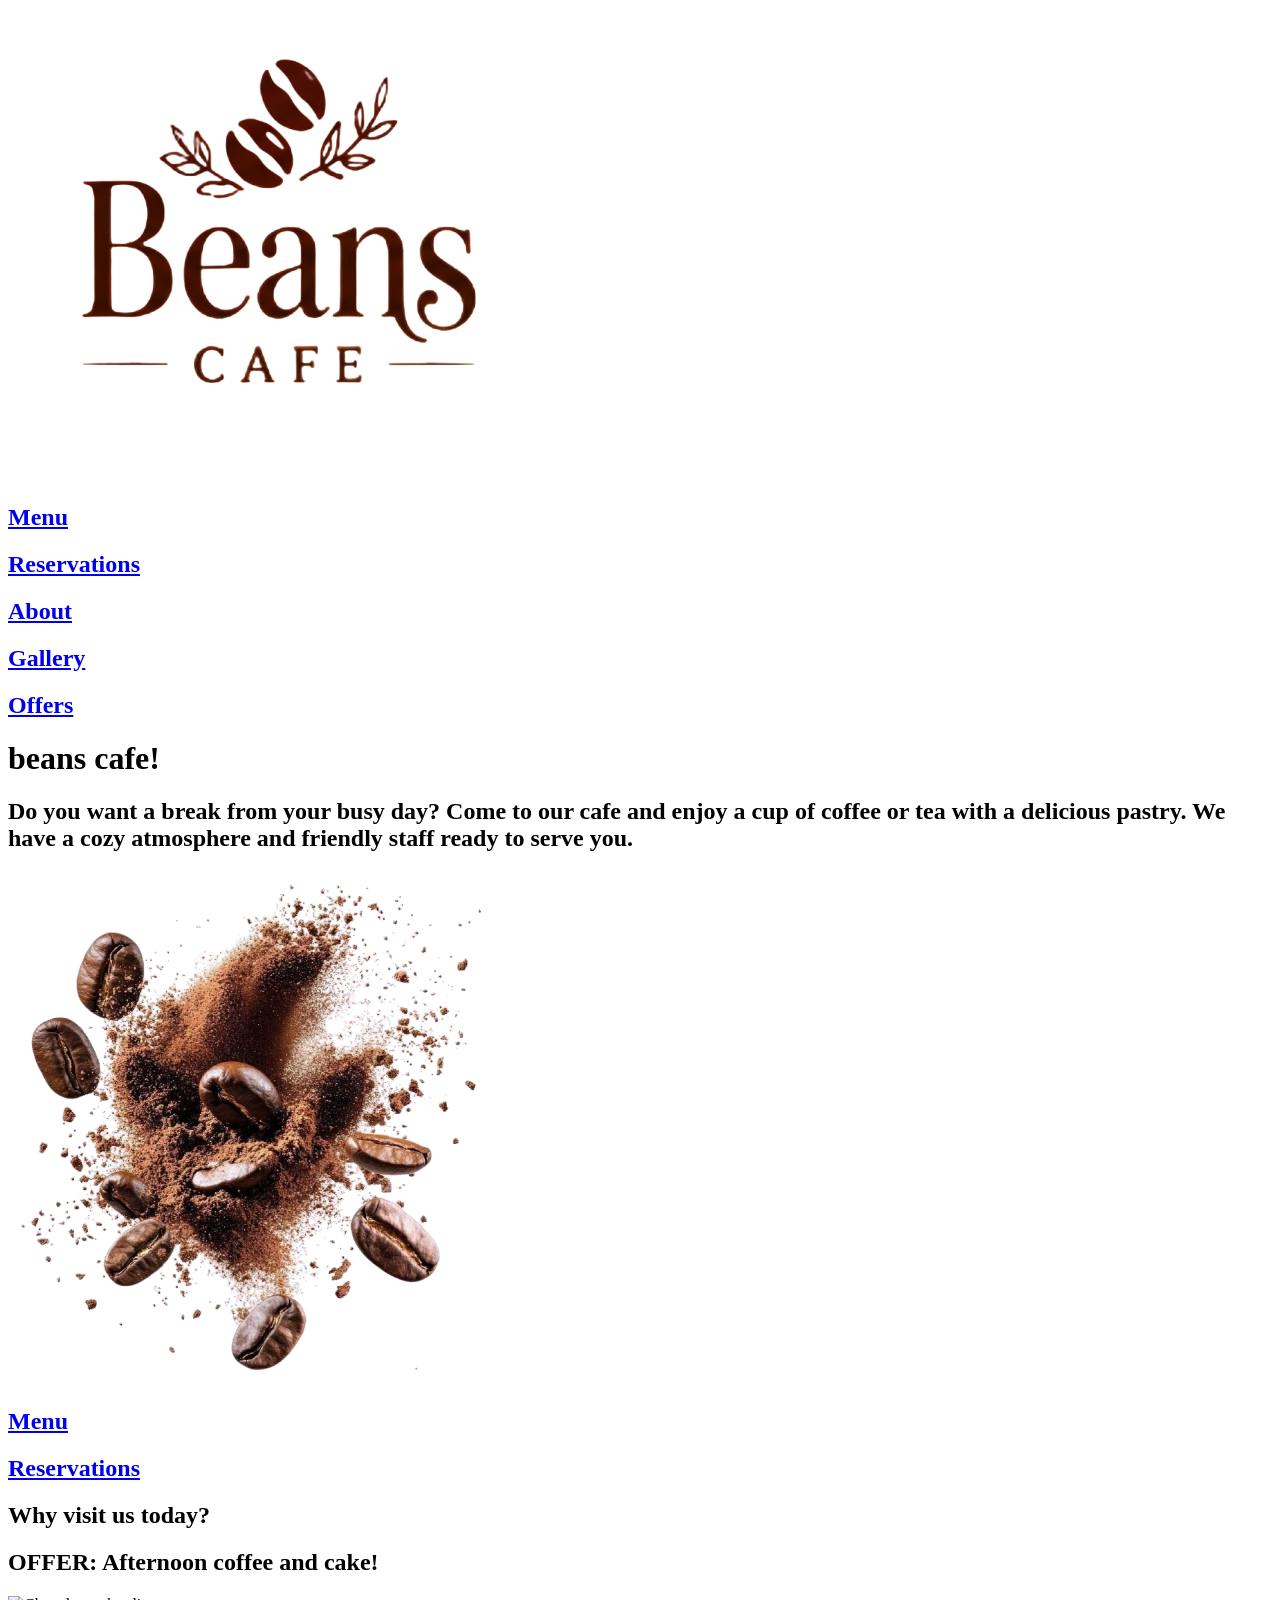
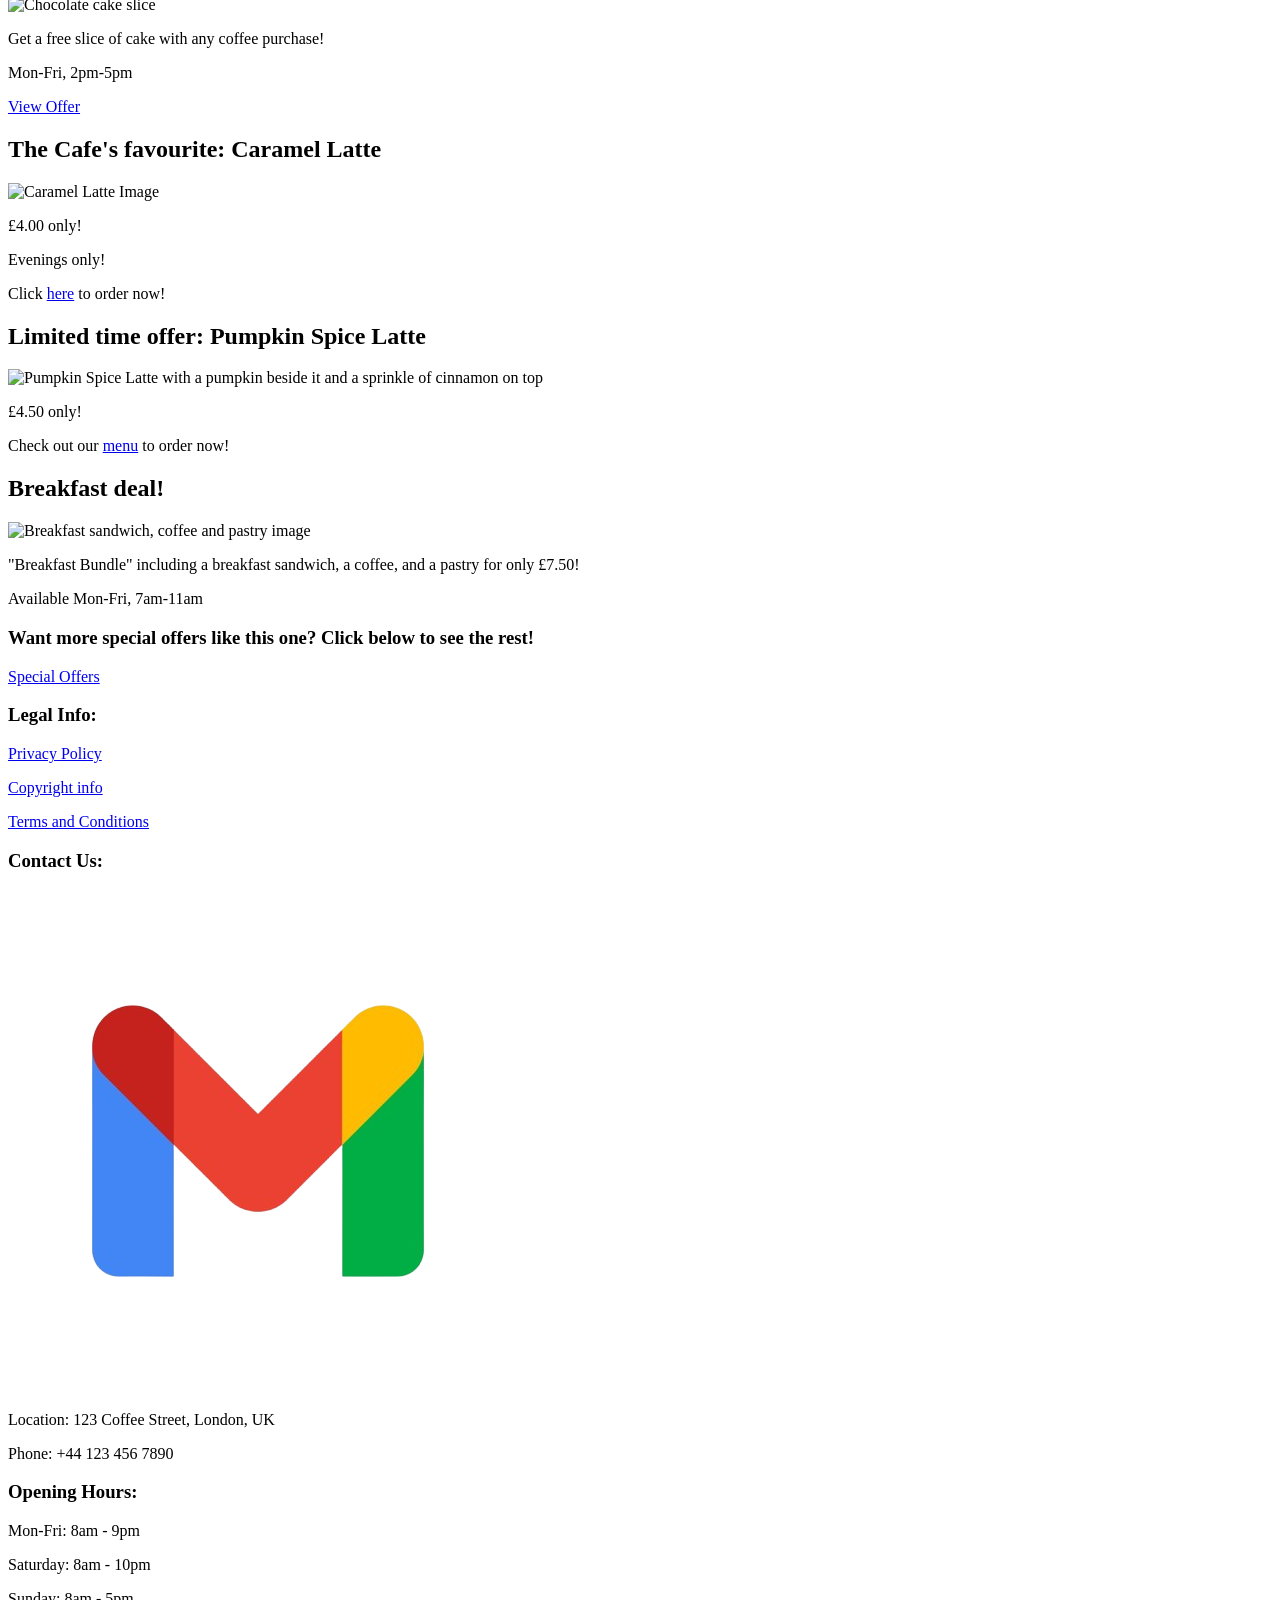
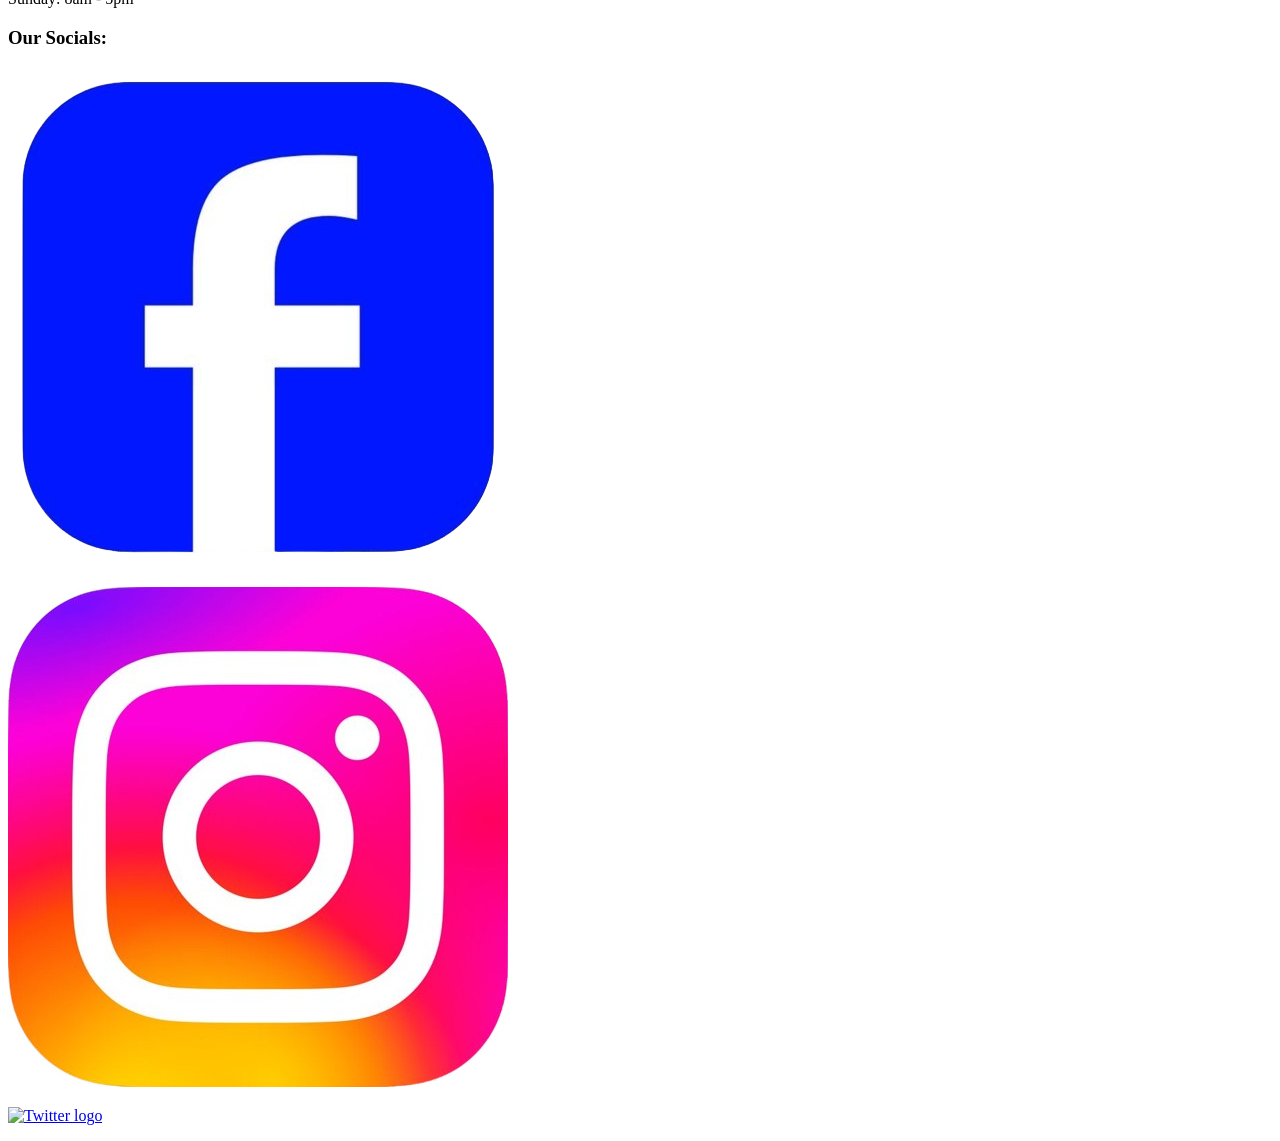
==== index.html @ 7b91a2ba "Competed Homepage and footer styling" ====
<!DOCTYPE html>
<html lang="en">
<head>
    <meta charset="UTF-8">
    <meta name="viewport" content="width=device-width, initial-scale=1.0">
    <title>Beans Cafe</title>
    <link rel="stylesheet" href="css/style.css">
    <link rel="preconnect" href="https://fonts.googleapis.com">
<link rel="preconnect" href="https://fonts.gstatic.com" crossorigin>
<link href="https://fonts.googleapis.com/css2?family=Cinzel+Decorative:wght@400;700;900&family=Lato:wght@400;700&display=swap" rel="stylesheet">
</head>
<body>
    <header class="hero-section">
        <div class="hero-content">
            <img class="logo" src="images/Cafe_Logo.png" alt="Cafe logo">
            <nav>
                <h2><a href="menu.html">Menu</a></h2>
                <h2><a href="reservations.html">Reservations</a></h2>
                <h2><a href="About.html">About</a></h2>
                <h2><a href="gallery.html">Gallery</a></h2>
                <h2><a href="Offer.html">Offers</a></h2>
            </nav>
        </div>
    </header>
    <main>
        <div class="main-hero">
            <div class="hero-heading">
                <h1>beans cafe!</h1>
                <div class="hero-text">
                    <h2>Do you want a break from your busy day? Come to our cafe and enjoy a cup of coffee or tea with a delicious pastry. We have a cozy atmosphere and friendly staff ready to serve you.</h2>
                </div>
            </div>
            <img class=hero-image src="images/Hero Image.png" alt="Coffee Beans">
        </div>
    <div class="hero-buttons">
        <div class="menu-button">
            <h2><a href="menu.html">Menu</a></h2>
        </div>
        <div class="reservation-button">
            <h2><a href="reservations.html">Reservations</a></h2>
        </div>
    </div>
    <section>
        <div class="menu-card-title">
            <h1>Why visit us today?</h1>
        </div>
        <div class="menu-row">
            <div class="menu-item">
                <h2>OFFER: Afternoon coffee and cake!</h2>
                    <img src="https://i.pinimg.com/1200x/5e/10/38/5e10383b6d28536bd27db895e693efdc.jpg" alt="Chocolate cake slice">
                    <p>Get a free slice of cake with any coffee purchase!</p>
                    <p>Mon-Fri, 2pm-5pm</p>
                    <a href="Offer.html">View Offer</a>
            </div>
        </li>
            <div class="menu-item">
                <h2>The Cafe's favourite: Caramel Latte</h2>
                    <img src="https://i.pinimg.com/736x/86/3a/9c/863a9c5102c9e72c2f55538e89db152f.jpg" alt="Caramel Latte Image">
                    <p>£4.00 only!</p>
                    <p>Evenings only!</p>
                    <p>Click <a href="menu.html">here</a> to order now!</p>
            </div>
            <div class="menu-item">
                <h2>Limited time offer: Pumpkin Spice Latte</h2>
                <img src="https://i.pinimg.com/736x/fd/25/cb/fd25cb545a5fb774ff387b37a49d7638.jpg" alt="Pumpkin Spice Latte with a pumpkin beside it and a sprinkle of cinnamon on top">
                <p>£4.50 only!</p>
                <p>Check out our <a href="menu.html">menu</a> to order now!</p>
            </div>
            </div>
        <div class="bottom-section">
            <div class="big-menu-item">
                <h2>Breakfast deal!</h2>
                <img src="https://www.arise-app.com/images/dishes/en/breakfast-with-sandwich-pastry-and-coffee-with-milk-1hchgo.webp" alt="Breakfast sandwich, coffee and pastry image">
                <p>"Breakfast Bundle" including a breakfast sandwich, a coffee, and a pastry for only £7.50!</p>
                <p>Available Mon-Fri, 7am-11am</p>
            </div>
            <div class="offer-button-whole">
                <h3>Want more special offers like this one? Click below to see the rest!</h3>
                    <a class="offers-button" href="Offer.html">Special Offers</a>
            </div>
       </div>
    </section>
    </main>
    <footer>
        <div class="legal-info">
            <h3>Legal Info:</h3>
            <p><a href="privacy.html">Privacy Policy</a></p>
            <p><a href="Copyright.html">Copyright info</a></p>
            <p><a href="TOU.html">Terms and Conditions</a></p>
        </div>
        <div class="contact-info">
            <h3>Contact Us:</h3>
            <p><a href="mailto:Aidahrahman96@gmail.com" target="_blank">
                <img src="images/Gmail-logo.png" alt="Email icon"> 
            </a></p>
            <p>Location: 123 Coffee Street, London, UK</p>
            <p>Phone: +44 123 456 7890</p>
        </div>
        <div class="hours-info">
            <h3>Opening Hours:</h3>
            <p>Mon-Fri: 8am - 9pm</p>
            <p>Saturday: 8am - 10pm</p>
            <p>Sunday: 8am - 5pm</p>
        </div>
        <div class="socials">
            <h3>Our Socials:</h3>
            <p><a href="https://www.facebook.com/" target="_blank">
                <img src="images/Facebook-logo.png" alt="Facebook logo"></a></p>
            <p><a href="https://www.instagram.com/" target="_blank">
                <img src="images/Instagram-logo.png" alt="Instagram logo"></a></p>
            <p><a href="https://twitter.com/" target="_blank">
                <img src="https://i.pinimg.com/1200x/f5/40/cd/f540cd15687e51228310e919f889754c.jpg" alt="Twitter logo"></a></p>
        </div>
    </footer>
</body>
</html>
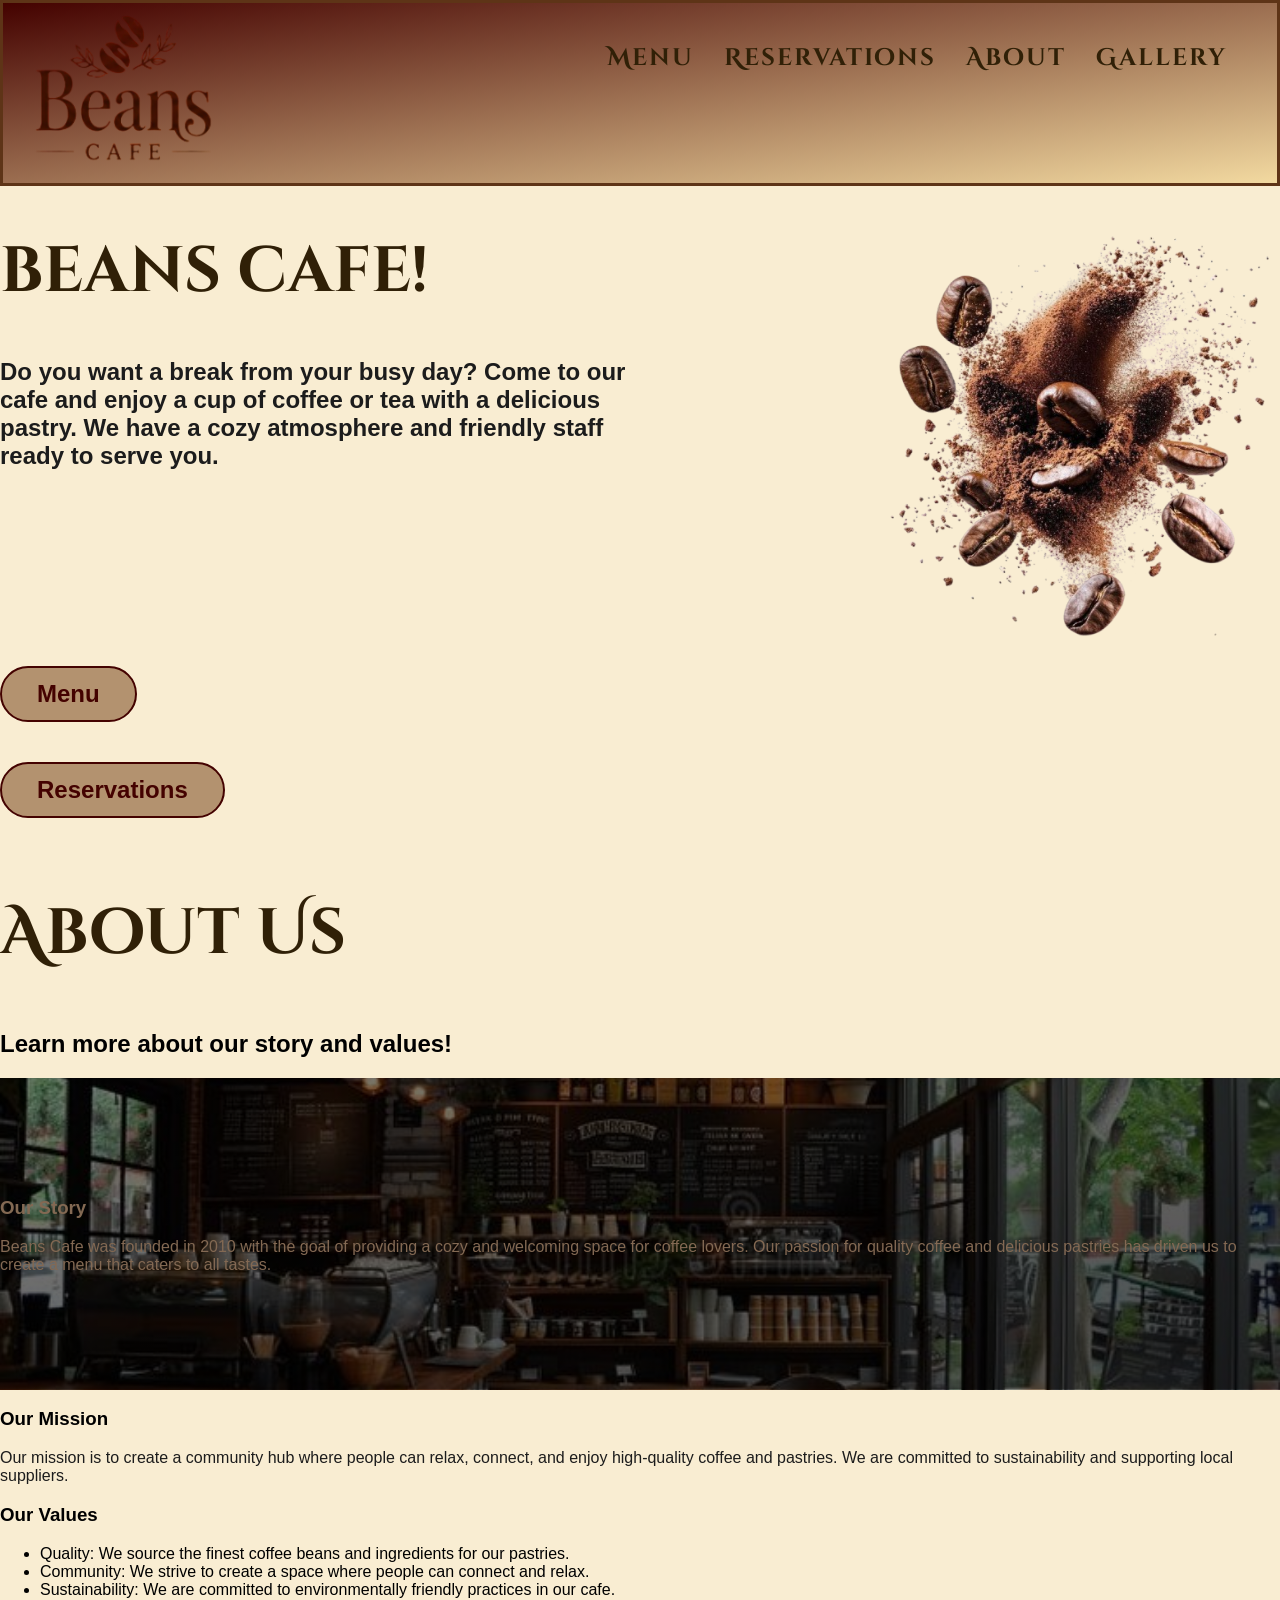
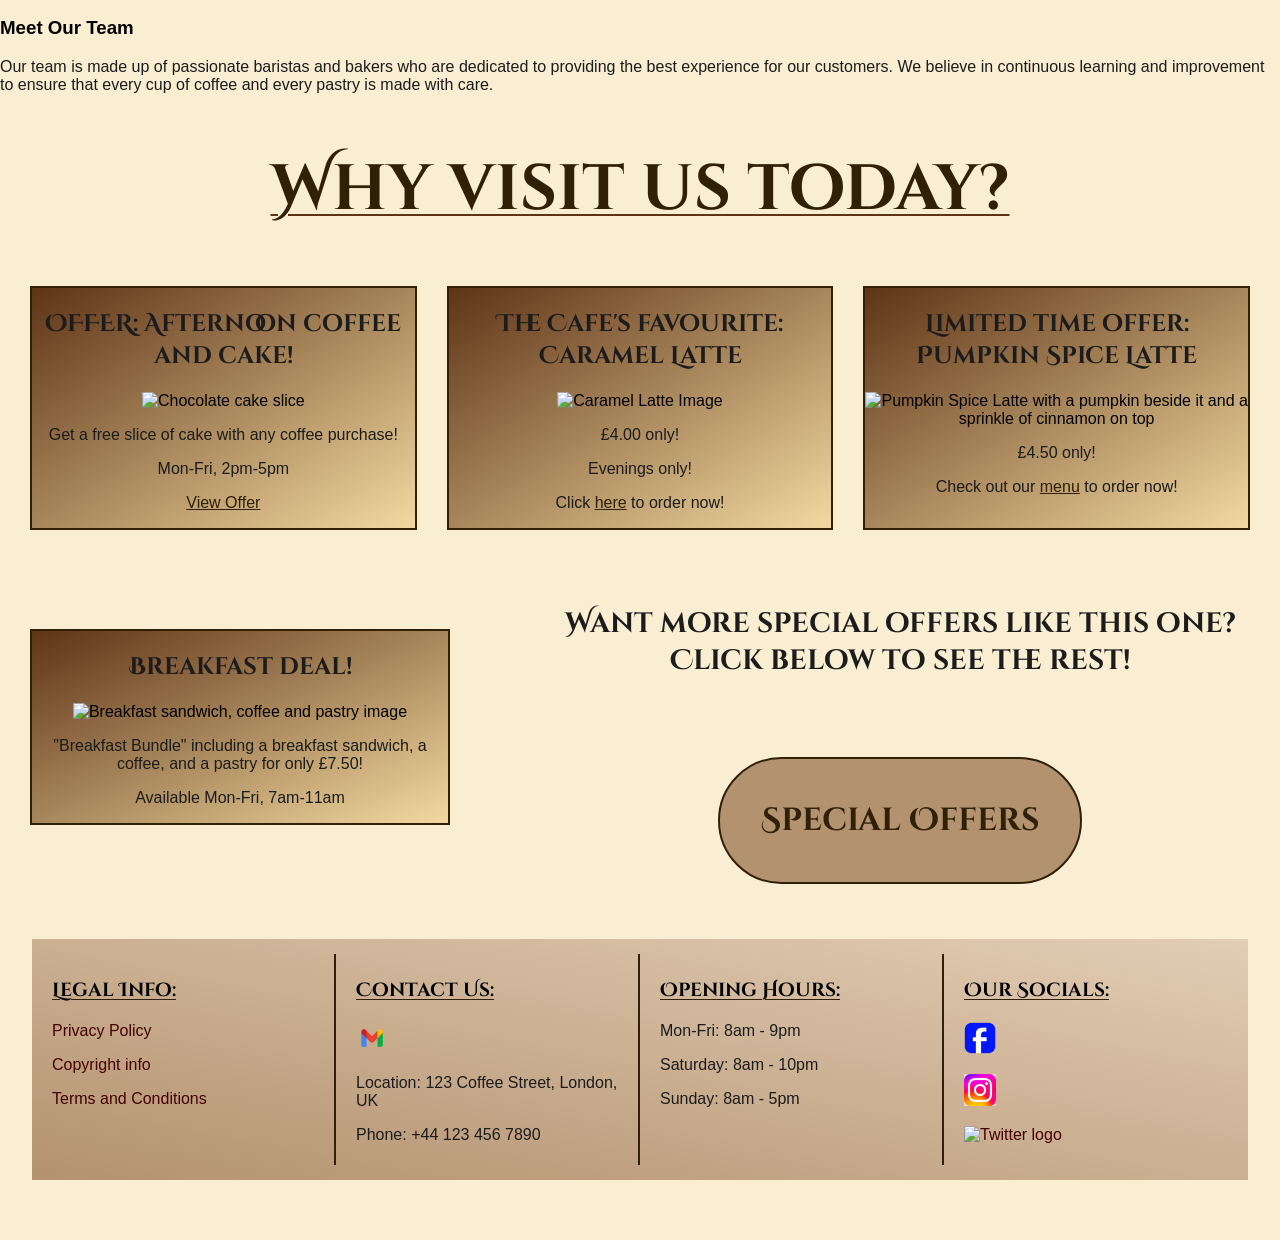
==== commit 7b6acd4b: "Menu complete (may change later), deleted offers section, added to menu, adding about section to hom" ====
--- a/index.html
+++ b/index.html
@@ -3,11 +3,14 @@
 <head>
     <meta charset="UTF-8">
     <meta name="viewport" content="width=device-width, initial-scale=1.0">
-    <title>Beans Cafe</title>
+    <title>Beans Cafe Home page</title>
     <link rel="stylesheet" href="css/style.css">
     <link rel="preconnect" href="https://fonts.googleapis.com">
 <link rel="preconnect" href="https://fonts.gstatic.com" crossorigin>
 <link href="https://fonts.googleapis.com/css2?family=Cinzel+Decorative:wght@400;700;900&family=Lato:wght@400;700&display=swap" rel="stylesheet">
+<link rel="preconnect" href="https://fonts.googleapis.com">
+<link rel="preconnect" href="https://gstatic.com" crossorigin>
+<link href="https://googleapis.com" rel="stylesheet">
 </head>
 <body>
     <header class="hero-section">
@@ -18,7 +21,6 @@
                 <h2><a href="reservations.html">Reservations</a></h2>
                 <h2><a href="About.html">About</a></h2>
                 <h2><a href="gallery.html">Gallery</a></h2>
-                <h2><a href="Offer.html">Offers</a></h2>
             </nav>
         </div>
     </header>
@@ -40,6 +42,32 @@
             <h2><a href="reservations.html">Reservations</a></h2>
         </div>
     </div>
+    <section class="About-us">
+        <h1>About Us</h1>
+        <h2>Learn more about our story and values!</h2>
+        <div class="Scrolling">
+            <div class="Story-section">
+                <h3>Our Story</h3>
+                <p>Beans Cafe was founded in 2010 with the goal of providing a cozy and welcoming space for coffee lovers. Our passion for quality coffee and delicious pastries has driven us to create a menu that caters to all tastes.</p>
+            </div>
+            <div class="Mission-section">
+                <h3>Our Mission</h3>
+                <p>Our mission is to create a community hub where people can relax, connect, and enjoy high-quality coffee and pastries. We are committed to sustainability and supporting local suppliers.</p>
+            </div>
+            <div class="Values-section">
+                <h3>Our Values</h3>
+                <ul>
+                    <li>Quality: We source the finest coffee beans and ingredients for our pastries.</li>
+                    <li>Community: We strive to create a space where people can connect and relax.</li>
+                    <li>Sustainability: We are committed to environmentally friendly practices in our cafe.</li>
+                </ul>
+            </div>
+            <div class="Team-section">
+                <h3>Meet Our Team</h3>
+                <p>Our team is made up of passionate baristas and bakers who are dedicated to providing the best experience for our customers. We believe in continuous learning and improvement to ensure that every cup of coffee and every pastry is made with care.</p>
+            </div>
+        </div>
+    </section>
     <section>
         <div class="menu-card-title">
             <h1>Why visit us today?</h1>
@@ -76,7 +104,7 @@
             </div>
             <div class="offer-button-whole">
                 <h3>Want more special offers like this one? Click below to see the rest!</h3>
-                    <a class="offers-button" href="Offer.html">Special Offers</a>
+                    <a class="offers-button" href="menu.html#special-offers">Special Offers</a>
             </div>
        </div>
     </section>
--- a/css/style.css
+++ b/css/style.css
@@ -0,0 +1,324 @@
+:root {
+    --Brown: #5e3417;
+    --Cream: #f9edd2;
+    --Charcoal: #1C1C1C;
+    --AccentGold: #f2d9a0;
+    --AccentRed: #440200;
+    --Offwhite: #F2F3F4;
+    --Orange: #D35400;
+    --DarkBrown: #302007;
+    --DarkCream: #e2cdb5;
+    --Tan: #B3926F;
+    --LightBrown: #836953;
+}
+body {
+    background-color: var(--Cream);
+    font-family: 'Lato', Courier, monospace;
+    margin: 0;
+}
+.logo {
+    width: 235px;  
+    margin-top: -10px;
+}
+.hero-content {
+    display: flex;
+    justify-content: space-between;
+    align-items: center;
+}
+nav {
+    display: flex;
+    gap: 30px;
+    margin-top: -90px;
+    margin-right: 50px;
+}
+nav a {
+    text-decoration: none;
+    color: var(--DarkBrown);
+    transition:color 0.25s;
+}
+nav a:hover{
+    color: var(--AccentGold)
+}
+.hero-section {
+    background: linear-gradient(to bottom right, var(--AccentRed), var(--AccentGold));
+    height: 180px;
+    border: 3px solid var(--Brown);
+}
+@font-face {
+    font-family: "Cinzel";
+    src: url("../fonts/Cinzel_Decorative/CinzelDecorative-Bold.ttf");
+}
+@font-face {
+    font-family: "Lato";
+    src: url("../fonts/Lato/Lato-ThinItalic.ttf") format('truetype')
+}
+h1{
+    font-family: "Cinzel", sans-serif;
+    font-size: 4rem;
+    color: var(--DarkBrown);
+
+}
+.hero-text {
+    margin-top: 40px;
+    max-width: 750px;
+    color: var(--Charcoal);
+}
+.main-hero {
+    display: flex;
+}
+.hero-image {
+    margin-left: 250px;
+    margin-top: 40px;
+    width: 400px;
+}
+.hero-buttons a {
+    text-decoration: none;
+    color: var(--AccentRed);
+    padding: 12px 35px;
+    border-radius: 100px;
+    background-color: var(--Tan);
+    transition: 0.25s, transform 0.25s;
+    border: 2px solid var(--AccentRed);
+    display: inline-block;
+}
+.hero-buttons {
+    display: flex;
+    flex-direction: column;
+    align-self: center;
+}
+.hero-buttons a:hover {
+    color: var(--AccentGold);
+    transform: scale(1.09);
+}
+.Story-section {
+    background-image:
+        linear-gradient(to bottom right, rgba(0, 0, 0, 0.5), rgba(0, 0, 0, 0.7)),
+        url(/images/Story-section-bg.jfif);
+    background-size: cover;
+    background-position: center;
+    padding: 100px 0;
+}
+.Story-section h3,
+.Story-section p {
+    color: var(--LightBrown);
+}
+
+
+
+
+
+
+
+
+
+
+
+
+
+
+
+
+
+
+
+
+
+
+
+
+
+
+
+.menu-row {
+    display: flex;
+    justify-content: space-between;
+    gap: 30px;
+    padding: 0 30px;
+}
+.menu-item img {
+    width: 300px;
+    height: 250px;
+    object-fit: cover;
+}
+.menu-item {
+    background: linear-gradient(to bottom right, var(--Brown), var(--AccentGold));
+    border: 2px solid var(--DarkBrown);
+    text-align: center;
+    flex: 1;
+}
+.menu-card-title {
+    text-align: center;
+    text-decoration: underline;
+    text-decoration-thickness: 2px;
+    text-decoration-color: var(--Brown);
+    text-underline-offset: 5px;
+}
+.menu-item a {
+    color: var(--DarkBrown);
+    transition: color 0.25s, transform 0.25s;
+    display: inline-block;
+}
+.menu-item a:hover {
+    color: var(--AccentRed);
+    transform: scale(1.04);
+}
+.big-menu-item {
+    background: linear-gradient(to bottom right, var(--Brown), var(--AccentGold));
+    border: 2px solid var(--DarkBrown);
+    width: 600px;
+    text-align: center;
+}
+.big-menu-item img {
+    width: 300px;
+    height: 250px;
+}
+.bottom-section {
+    display: flex;
+    align-items: center;
+    padding: 40px 30px;
+}
+p {
+    font-family: Lato, Arial;
+    color: var(--Charcoal);
+}
+.menu-item h2 {
+    font-family: "Cinzel", sans-serif;
+    color: var(--Charcoal);
+}
+.big-menu-item h2 {
+    font-family: "Cinzel", sans-serif;
+    color: var(--Charcoal);
+}
+.bottom-section h3 {
+    font-family: "Cinzel", sans-serif;
+    color: var(--Charcoal);
+    width: 700px;
+    text-align: center;
+    margin-top: 35px;
+    margin-left: 100px;
+    font-size: 1.75rem;
+}
+.offer-button-whole {
+    display: flex;
+    flex-direction: column;
+    align-items: center;
+}
+.offers-button {
+    padding: 40px 30px;
+    text-decoration: none;
+    background-color: var(--Tan);
+    color: var(--DarkBrown);
+    border-radius: 75px;
+    display: inline-block;
+    min-width: 300px;
+    text-align: center;
+    margin-left: 100px;
+    font-size: 2rem;
+    font-weight: bold;
+    font-family: Cinzel;
+    border: 2px solid var(--DarkBrown);
+    margin-top: 50px;
+    transition: 0.3s, transform 0.3s;
+}
+.offers-button:hover {
+    color: var(--AccentGold);
+    transform: scale(1.1);
+}
+footer {
+    background: linear-gradient(to bottom left, var(--DarkCream), var(--Tan));
+    display: flex;
+    width: 95%;
+    height: 90%;
+    margin: 0 auto;
+    margin-top: 15px;
+    margin-bottom: 60px;
+    font-family: "Lato", sans-serif;
+}
+footer h3 {
+    text-decoration: underline;
+    text-decoration-thickness: 1px;
+    text-decoration-color: var(--DarkBrown);
+    text-underline-offset: 3px;
+    font-family: Cinzel, sans-serif;
+}
+footer img {
+    width: 32px;
+}
+.legal-info,
+.contact-info,
+.hours-info,
+.socials {
+    flex: 1;
+    padding: 20px;
+}
+.legal-info,
+.contact-info,
+.hours-info {
+    position: relative;
+}
+.legal-info::after,
+.contact-info::after,
+.hours-info::after {
+    content: "";
+    position: absolute;
+    right: 0;
+    top: 15px;
+    bottom: 15px;
+    width: 2px;
+    background-color: var(--DarkBrown);
+}
+footer a {
+    text-decoration: none;
+    color: var(--AccentRed);
+    transition: color 0.25s, transform 0.25s;
+    display: inline-block;
+}
+footer a:hover {
+    color: var(--AccentGold);
+    transform: scale(1.05);
+}
+.social-logo {
+    transition: transform 0.25s;
+    display: inline-block;
+}
+.social-logo:hover {
+    transform: scale(1.2);
+}
+h1 {
+    font-family: "Cinzel", sans-serif;
+}
+body {
+    font-family:'Lucida Sans', 'Lucida Sans Regular', 'Lucida Grande', 'Lucida Sans Unicode', Geneva, Verdana, sans-serif
+}
+h2 {
+    font-family: 'Lucida Sans', 'Lucida Sans Regular', 'Lucida Grande', 'Lucida Sans Unicode', Geneva, Verdana, sans-serif;
+}
+p {
+    font-family: 'Lucida Sans', 'Lucida Sans Regular', 'Lucida Grande', 'Lucida Sans Unicode', Geneva, Verdana, sans-serif;
+}
+nav h2 {
+    font-size: 1.5rem;
+    font-family: 'Cinzel', sans-serif;
+}
+.special-offers .menu-row {
+    display: flex;
+    justify-content: center;
+    gap: 35px;
+    padding: 0 30px;
+}
+
+.special-offers .menu-item {
+    flex: 0 0 350px;
+    box-sizing: border-box;
+}
+
+.special-offers .menu-item img {
+    width: 200px;
+    height: 50px;
+    object-fit: contain;
+}
+nav h2 {
+    font-size: 1.5rem;
+    font-family: 'Cinzel', sans-serif;
+    letter-spacing: 2px;
+}
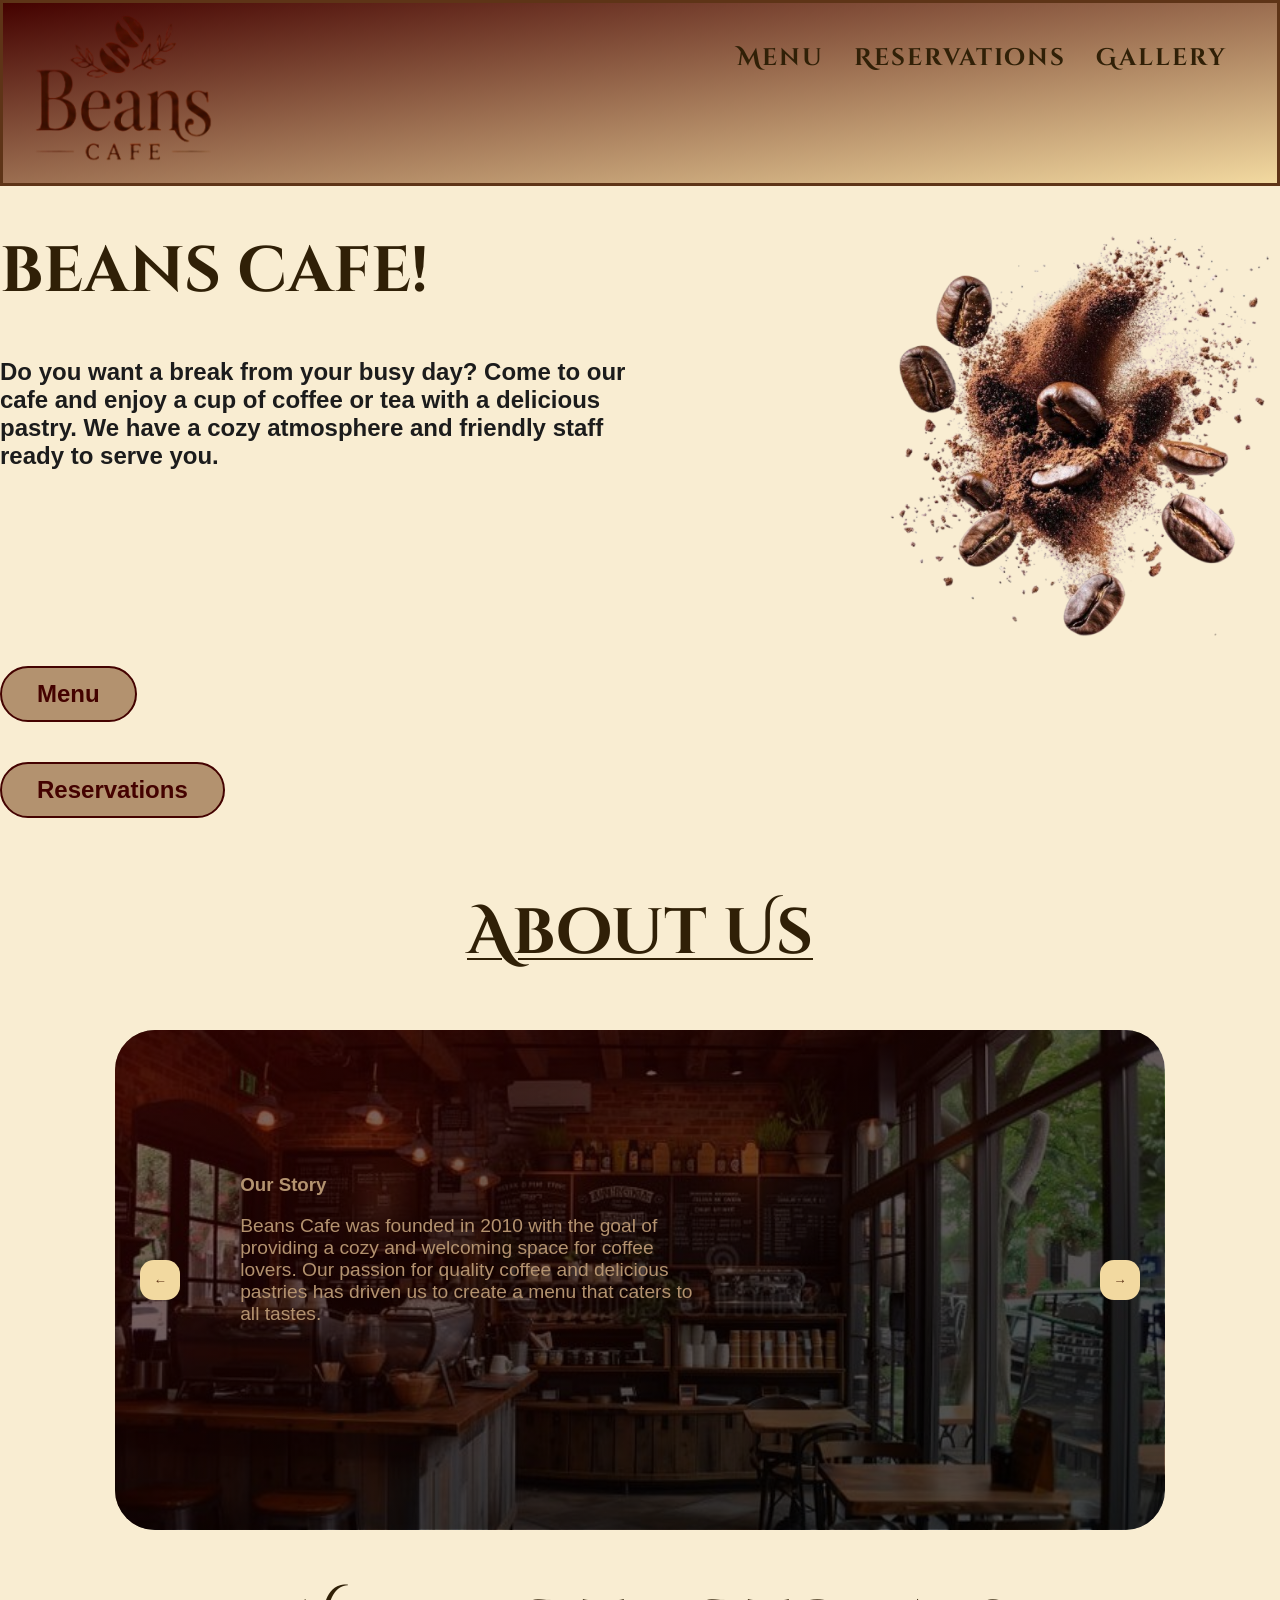
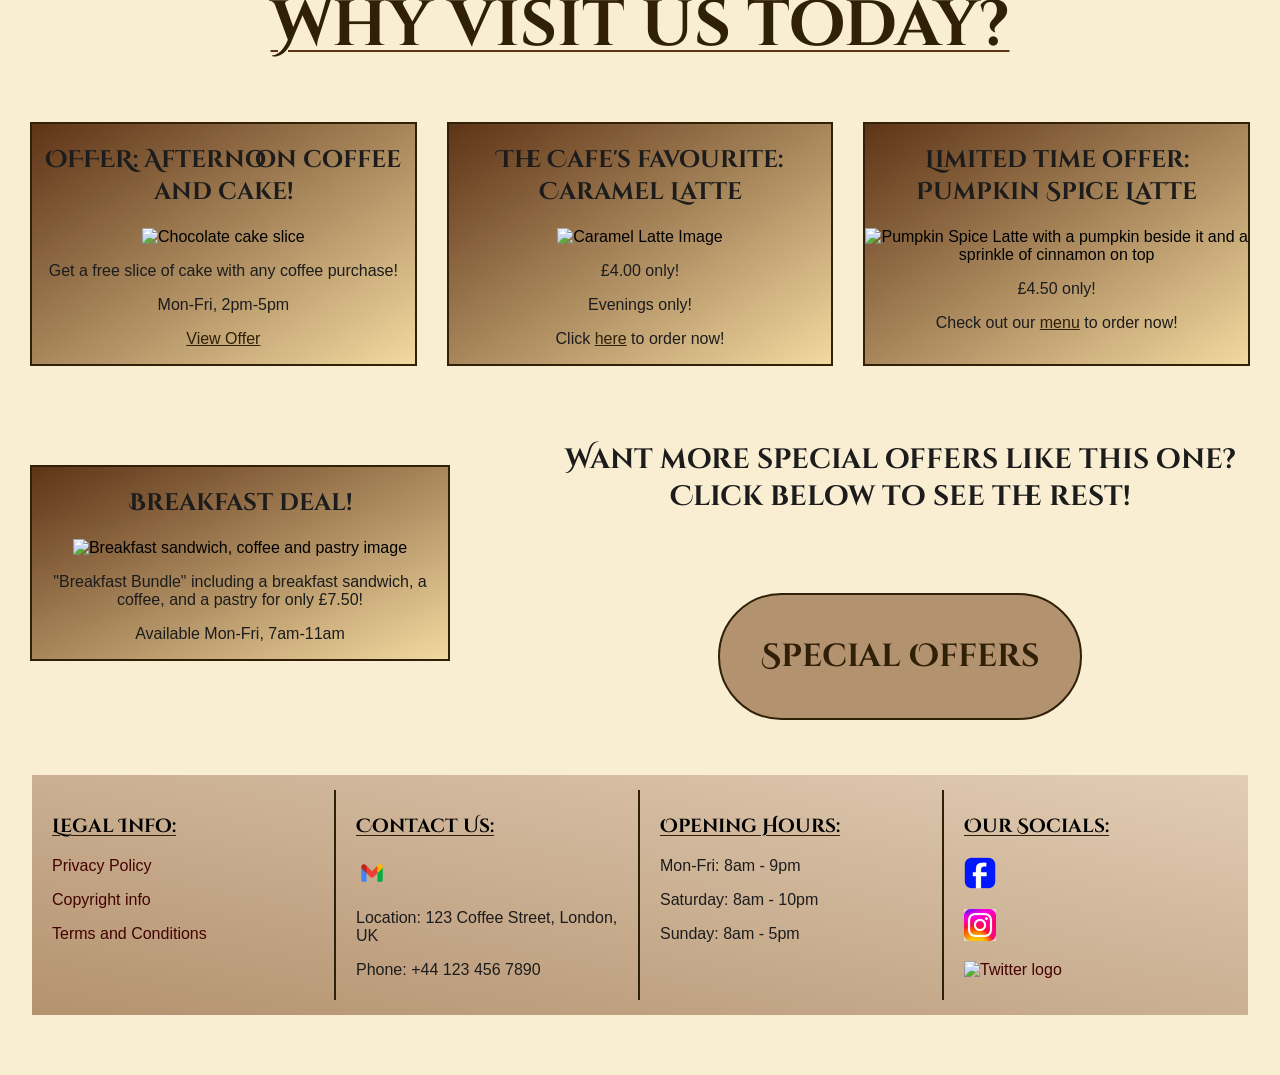
==== commit ce5f08a8: "Complete homepage and carousel, added a file for javascript" ====
--- a/index.html
+++ b/index.html
@@ -19,7 +19,6 @@
             <nav>
                 <h2><a href="menu.html">Menu</a></h2>
                 <h2><a href="reservations.html">Reservations</a></h2>
-                <h2><a href="About.html">About</a></h2>
                 <h2><a href="gallery.html">Gallery</a></h2>
             </nav>
         </div>
@@ -44,28 +43,39 @@
     </div>
     <section class="About-us">
         <h1>About Us</h1>
-        <h2>Learn more about our story and values!</h2>
-        <div class="Scrolling">
-            <div class="Story-section">
-                <h3>Our Story</h3>
-                <p>Beans Cafe was founded in 2010 with the goal of providing a cozy and welcoming space for coffee lovers. Our passion for quality coffee and delicious pastries has driven us to create a menu that caters to all tastes.</p>
+        <div class="Slideshow">
+            <div class="Slideshow-track">
+                <section class="Story-background">
+                    <div class="Story-section">
+                        <h3>Our Story</h3>
+                        <p>Beans Cafe was founded in 2010 with the goal of providing a cozy and welcoming space for coffee lovers. Our passion for quality coffee and delicious pastries has driven us to create a menu that caters to all tastes.</p>
+                    </div>
+                </section>
+                <section class="Mission-background">
+                    <div class="Mission-section">
+                        <h3>Our Mission</h3>
+                        <p>Our mission is to create a community hub where people can relax, connect, and enjoy high-quality coffee and pastries. We are committed to sustainability and supporting local suppliers.</p>
+                    </div>
+                </section>
+                <section class="Values-background">
+                    <div class="Values-section">
+                        <h3>Our Values</h3>
+                        <ul>
+                            <li><p>Quality: We source the finest coffee beans and ingredients for our pastries.</p></li>
+                            <li><p>Community: We strive to create a space where people can connect and relax.</p></li>
+                            <li><p>Sustainability: We are committed to environmentally friendly practices in our cafe.</p></li>
+                        </ul>
+                    </div>
+                </section>
+                <section class="Team-background">
+                    <div class="Team-section">
+                        <h3>Meet Our Team</h3>
+                        <p>Our team is made up of passionate baristas and bakers who are dedicated to providing the best experience for our customers. We believe in continuous learning and improvement to ensure that every cup of coffee and every pastry is made with care.</p>
+                    </div>
+                </section>
             </div>
-            <div class="Mission-section">
-                <h3>Our Mission</h3>
-                <p>Our mission is to create a community hub where people can relax, connect, and enjoy high-quality coffee and pastries. We are committed to sustainability and supporting local suppliers.</p>
-            </div>
-            <div class="Values-section">
-                <h3>Our Values</h3>
-                <ul>
-                    <li>Quality: We source the finest coffee beans and ingredients for our pastries.</li>
-                    <li>Community: We strive to create a space where people can connect and relax.</li>
-                    <li>Sustainability: We are committed to environmentally friendly practices in our cafe.</li>
-                </ul>
-            </div>
-            <div class="Team-section">
-                <h3>Meet Our Team</h3>
-                <p>Our team is made up of passionate baristas and bakers who are dedicated to providing the best experience for our customers. We believe in continuous learning and improvement to ensure that every cup of coffee and every pastry is made with care.</p>
-            </div>
+            <button class="Back-button"> ← </button>
+            <button class="Forward-button"> → </button>
         </div>
     </section>
     <section>
@@ -140,5 +150,6 @@
                 <img src="https://i.pinimg.com/1200x/f5/40/cd/f540cd15687e51228310e919f889754c.jpg" alt="Twitter logo"></a></p>
         </div>
     </footer>
+<script src="script.js"></script>
 </body>
 </html>
--- a/css/style.css
+++ b/css/style.css
@@ -90,23 +90,139 @@
     color: var(--AccentGold);
     transform: scale(1.09);
 }
-.Story-section {
+.About-us h1 {
+    text-align: center;
+    text-decoration: underline;
+    text-underline-offset: 5px;
+    text-decoration-thickness: 2px;
+}
+.Slideshow {
+    border-radius: 40px;
+    overflow: hidden;
+}
+.Story-background {
+
     background-image:
-        linear-gradient(to bottom right, rgba(0, 0, 0, 0.5), rgba(0, 0, 0, 0.7)),
+        linear-gradient(
+            to bottom right,
+            color-mix(in srgb, var(--AccentRed), transparent 40%),
+            rgba(0, 0, 0, 0.7)
+        ),
         url(/images/Story-section-bg.jfif);
+
     background-size: cover;
     background-position: center;
-    padding: 100px 0;
+    padding: 100px;
+    box-sizing: border-box;
+
+}
+.Mission-background {
+
+    background-image:
+        linear-gradient(
+            to bottom right,
+            color-mix(in srgb, var(--Brown), transparent 2%),
+            rgba(0, 0, 0, 0.4)
+        ),
+        url(/images/Mission-section-bg.jfif);
+
+    background-size: cover;
+    background-position: center;
+    padding: 100px;
+    box-sizing: border-box;
+
+}
+.Values-background {
+    
+    background-image:
+        linear-gradient(
+            to bottom right,
+            color-mix(in srgb, var(--Orange), transparent 45%),
+            rgba(0, 0, 0, 0.7)
+        ),
+        url(/images/Values-section-bg.jpg);
+
+    background-size: cover;
+    background-position: center;
+    padding: 100px;
+    box-sizing: border-box;
+
+}
+
+.Team-background {
+    
+    background-image:
+        linear-gradient(
+            to bottom right,
+            color-mix(in srgb, var(--AccentRed), transparent 60%),
+            rgba(0, 0, 0, 0.7)
+        ),
+        url(/images/Team-section-bg.jpg);
+
+    background-size: cover;
+    background-position: center;
+    padding: 100px;
+    box-sizing: border-box;
+
+}
+.Story-section, .Mission-section, .Values-section, .Team-section{
+    width: 55%;
+    padding: 25px;
+    text-align: left;
 }
 .Story-section h3,
-.Story-section p {
-    color: var(--LightBrown);
-}
-
-
-
-
-
+.Story-section p, 
+.Mission-section h3,
+.Mission-section p,
+.Values-section h3,
+.Values-section p,
+.Team-section h3,
+.Team-section p {
+    color: var(--Tan);
+}
+.Story-section p,
+.Mission-section p,
+.Values-section p,
+.Team-section p {
+    font-size: 1.2rem
+}
+.Slideshow {
+    width: 82%;
+    margin: 0 auto;
+    overflow: hidden;
+    position: relative;
+}
+.Slideshow-track {
+    display: flex;
+    transition: transform 0.7s ease;
+}
+.Slideshow-track > section {
+    flex: 0 0 100%;
+}
+.Back-button,
+.Forward-button {
+    width: 40px;
+    height: 40px;
+    background-color: var(--AccentGold);
+    color: var(--Brown);
+    position: absolute;
+    top: 50%;
+    transform: translateY(-50%);
+    border-radius: 35%;
+    border: none;
+    transition: background-color 0.3s ease, transform 0.25s ease;
+}
+.Back-button {
+    left: 25px;
+}
+.Forward-button {
+    right: 25px;
+}
+.Back-button:hover,
+.Forward-button:hover {
+    background-color: var(--LightBrown);
+    box-shadow: 0 0 20px rgba(0, 0, 0, 0.50);
+}
 
 
 
